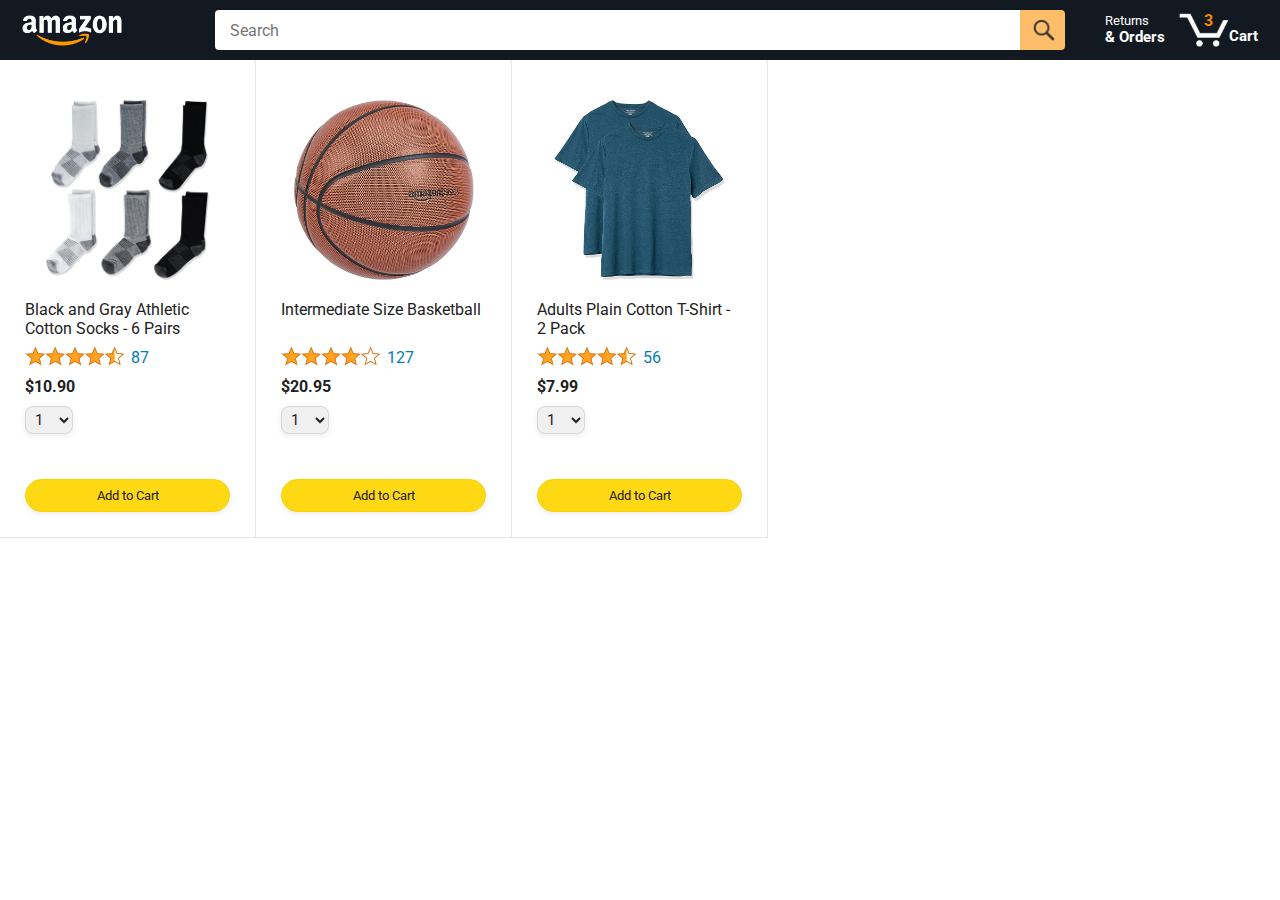
==== projects/finalproject-Amazon-like-App/index.html @ 9d898fbb "final projects init" ====
<!DOCTYPE html>
<html>
  <head>
    <title>Amazon Project</title>

    <!-- This code is needed for responsive design to work.
      (Responsive design = make the website look good on
      smaller screen sizes like a phone or a tablet). -->
    <meta name="viewport" content="width=device-width, initial-scale=1">

    <!-- Load a font called Roboto from Google Fonts. -->
    <link rel="preconnect" href="https://fonts.googleapis.com">
    <link rel="preconnect" href="https://fonts.gstatic.com" crossorigin>
    <link href="https://fonts.googleapis.com/css2?family=Roboto:wght@400;500;700&display=swap" rel="stylesheet">

    <!-- Here are the CSS files for this page. -->
    <link rel="stylesheet" href="styles/shared/general.css">
    <link rel="stylesheet" href="styles/shared/amazon-header.css">
    <link rel="stylesheet" href="styles/pages/amazon.css">
  </head>
  <body>
    <div class="amazon-header">
      <div class="amazon-header-left-section">
        <a href="amazon.html" class="header-link">
          <img class="amazon-logo"
            src="images/amazon-logo-white.png">
          <img class="amazon-mobile-logo"
            src="images/amazon-mobile-logo-white.png">
        </a>
      </div>

      <div class="amazon-header-middle-section">
        <input class="search-bar" type="text" placeholder="Search">

        <button class="search-button">
          <img class="search-icon" src="images/icons/search-icon.png">
        </button>
      </div>

      <div class="amazon-header-right-section">
        <a class="orders-link header-link" href="orders.html">
          <span class="returns-text">Returns</span>
          <span class="orders-text">& Orders</span>
        </a>

        <a class="cart-link header-link" href="checkout.html">
          <img class="cart-icon" src="images/icons/cart-icon.png">
          <div class="cart-quantity">3</div>
          <div class="cart-text">Cart</div>
        </a>
      </div>
    </div>
    
    <div class="main">
      <div class="products-grid">
        <div class="product-container">
          <div class="product-image-container">
            <img class="product-image"
              src="images/products/athletic-cotton-socks-6-pairs.jpg">
          </div>

          <div class="product-name limit-text-to-2-lines">
            Black and Gray Athletic Cotton Socks - 6 Pairs
          </div>

          <div class="product-rating-container">
            <img class="product-rating-stars"
              src="images/ratings/rating-45.png">
            <div class="product-rating-count link-primary">
              87
            </div>
          </div>

          <div class="product-price">
            $10.90
          </div>

          <div class="product-quantity-container">
            <select>
              <option selected value="1">1</option>
              <option value="2">2</option>
              <option value="3">3</option>
              <option value="4">4</option>
              <option value="5">5</option>
              <option value="6">6</option>
              <option value="7">7</option>
              <option value="8">8</option>
              <option value="9">9</option>
              <option value="10">10</option>
            </select>
          </div>

          <div class="product-spacer"></div>

          <div class="added-to-cart">
            <img src="images/icons/checkmark.png">
            Added
          </div>

          <button class="add-to-cart-button button-primary">
            Add to Cart
          </button>
        </div>

        <div class="product-container">
          <div class="product-image-container">
            <img class="product-image"
              src="images/products/intermediate-composite-basketball.jpg">
          </div>

          <div class="product-name limit-text-to-2-lines">
            Intermediate Size Basketball
          </div>

          <div class="product-rating-container">
            <img class="product-rating-stars"
              src="images/ratings/rating-40.png">
            <div class="product-rating-count link-primary">
              127
            </div>
          </div>

          <div class="product-price">
            $20.95
          </div>

          <div class="product-quantity-container">
            <select>
              <option selected value="1">1</option>
              <option value="2">2</option>
              <option value="3">3</option>
              <option value="4">4</option>
              <option value="5">5</option>
              <option value="6">6</option>
              <option value="7">7</option>
              <option value="8">8</option>
              <option value="9">9</option>
              <option value="10">10</option>
            </select>
          </div>

          <div class="product-spacer"></div>

          <div class="added-to-cart">
            <img src="images/icons/checkmark.png">
            Added
          </div>

          <button class="add-to-cart-button button-primary">
            Add to Cart
          </button>
        </div>

        <div class="product-container">
          <div class="product-image-container">
            <img class="product-image"
              src="images/products/adults-plain-cotton-tshirt-2-pack-teal.jpg">
          </div>

          <div class="product-name limit-text-to-2-lines">
            Adults Plain Cotton T-Shirt - 2 Pack
          </div>

          <div class="product-rating-container">
            <img class="product-rating-stars"
              src="images/ratings/rating-45.png">
            <div class="product-rating-count link-primary">
              56
            </div>
          </div>

          <div class="product-price">
            $7.99
          </div>

          <div class="product-quantity-container">
            <select>
              <option selected value="1">1</option>
              <option value="2">2</option>
              <option value="3">3</option>
              <option value="4">4</option>
              <option value="5">5</option>
              <option value="6">6</option>
              <option value="7">7</option>
              <option value="8">8</option>
              <option value="9">9</option>
              <option value="10">10</option>
            </select>
          </div>

          <div class="product-spacer"></div>

          <div class="added-to-cart">
            <img src="images/icons/checkmark.png">
            Added
          </div>

          <button class="add-to-cart-button button-primary">
            Add to Cart
          </button>
        </div>
      </div>
    </div>
  </body>
</html>
---- projects/finalproject-Amazon-like-App/styles/shared/general.css ----
body {
  font-family: Roboto, Arial;
  color: rgb(33, 33, 33);
  /* The <body> element has a default margin of 8px
     on all sides. This removes the default margins. */
  margin: 0;
}

/* <p> elements have a default margin on the top
   and bottom. This removes the default margins. */
p {
  margin: 0;
}

button {
  cursor: pointer;
}

select {
  cursor: pointer;
}

input, select, button {
  font-family: Roboto, Arial;
}

.button-primary {
  color: rgb(33, 33, 33);
  background-color: rgb(255, 216, 20);
  border: 1px solid rgb(252, 210, 0);
  border-radius: 8px;
  cursor: pointer;
  box-shadow: 0 2px 5px rgba(213, 217, 217, 0.5);
}

.button-primary:hover {
  background-color: rgb(247, 202, 0);
  border: 1px solid rgb(242, 194, 0);
}

.button-primary:active {
  background: rgb(255, 216, 20);
  border-color: rgb(252, 210, 0);
  box-shadow: none;
}

.button-secondary {
  color: rgb(33, 33, 33);
  background: white;
  border: 1px solid rgb(213, 217, 217);
  border-radius: 8px;
  cursor: pointer;
  box-shadow: 0 2px 5px rgba(213, 217, 217, 0.5);
}

.button-secondary:hover {
  background-color: rgb(247, 250, 250);
}

.button-secondary:active {
  background-color: rgb(237, 253, 255);
  box-shadow: none;
}

/* These styles will limit text to 2 lines. Anything
   beyond 2 lines will be replaced with "..."
   You can find this code by using an A.I. tool or by
   searching in Google.
   https://css-tricks.com/almanac/properties/l/line-clamp/ */
.limit-text-to-2-lines {
  display: -webkit-box;
  -webkit-line-clamp: 2;
  -webkit-box-orient: vertical;
  overflow: hidden;
}

.link-primary {
  color: rgb(1, 124, 182);
  cursor: pointer;
}

.link-primary:hover {
  color: rgb(196, 80, 0);
}

/* Styles for dropdown selectors. */
select {
  color: rgb(33, 33, 33);
  background-color: rgb(240, 240, 240);
  border: 1px solid rgb(213, 217, 217);
  border-radius: 8px;
  padding: 3px 5px;
  font-size: 15px;
  cursor: pointer;
  box-shadow: 0 2px 5px rgba(213, 217, 217, 0.5);
}

select:focus,
input:focus {
  outline: 2px solid rgb(255, 153, 0);
}
---- projects/finalproject-Amazon-like-App/styles/shared/amazon-header.css ----
.amazon-header {
  background-color: rgb(19, 25, 33);
  color: white;
  padding-left: 15px;
  padding-right: 15px;

  display: flex;
  align-items: center;
  justify-content: space-between;

  position: fixed;
  top: 0;
  left: 0;
  right: 0;
  height: 60px;
}

.amazon-header-left-section {
  width: 180px;
}

@media (max-width: 800px) {
  .amazon-header-left-section {
    width: unset;
  }
}

.header-link {
  display: inline-block;
  padding: 6px;
  border-radius: 2px;
  cursor: pointer;
  text-decoration: none;
  border: 1px solid rgba(0, 0, 0, 0);
}

.header-link:hover {
  border: 1px solid white;
}

.amazon-logo {
  width: 100px;
  margin-top: 5px;
}

.amazon-mobile-logo {
  display: none;
}

@media (max-width: 575px) {
  .amazon-logo {
    display: none;
  }

  .amazon-mobile-logo {
    display: block;
    height: 35px;
    margin-top: 5px;
  }
}

.amazon-header-middle-section {
  flex: 1;
  max-width: 850px;
  margin-left: 10px;
  margin-right: 10px;
  display: flex;
}

.search-bar {
  flex: 1;
  width: 0;
  font-size: 16px;
  height: 38px;
  padding-left: 15px;
  border: none;
  border-top-left-radius: 4px;
  border-bottom-left-radius: 4px;
  border-top-right-radius: 0;
  border-bottom-right-radius: 0;
}

.search-button {
  background-color: rgb(254, 189, 105);
  border: none;
  width: 45px;
  height: 40px;
  border-top-right-radius: 4px;
  border-bottom-right-radius: 4px;
  flex-shrink: 0;
}

.search-icon {
  height: 22px;
  margin-left: 2px;
  margin-top: 3px;
}

.amazon-header-right-section {
  width: 180px;
  flex-shrink: 0;
  display: flex;
  justify-content: end;
}

.orders-link {
  color: white;
}

.returns-text {
  display: block;
  font-size: 13px;
}

.orders-text {
  display: block;
  font-size: 15px;
  font-weight: 700;
}

.cart-link {
  color: white;
  display: flex;
  align-items: center;
  position: relative;
}

.cart-icon {
  width: 50px;
}

.cart-text {
  margin-top: 12px;
  font-size: 15px;
  font-weight: 700;
}

.cart-quantity {
  color: rgb(240, 136, 4);
  font-size: 16px;
  font-weight: 700;

  position: absolute;
  top: 4px;
  left: 22px;
  
  width: 26px;
  text-align: center;
}
---- projects/finalproject-Amazon-like-App/styles/pages/amazon.css ----
.main {
  margin-top: 60px;
}

.products-grid {
  display: grid;

  /* - In CSS Grid, 1fr means a column will take up the
       remaining space in the grid.
     - If we write 1fr 1fr ... 1fr; 8 times, this will
       divide the grid into 8 columns, each taking up an
       equal amount of the space.
     - repeat(8, 1fr); is a shortcut for repeating "1fr"
       8 times (instead of typing out "1fr" 8 times).
       repeat(...) is a special property that works with
       display: grid; */
  grid-template-columns: repeat(8, 1fr);
}

/* @media is used to create responsive design (making the
   website look good on any screen size). This @media
   means when the screen width is 2000px or less, we
   will divide the grid into 7 columns instead of 8. */
@media (max-width: 2000px) {
  .products-grid {
    grid-template-columns: repeat(7, 1fr);
  }
}

/* This @media means when the screen width is 1600px or
   less, we will divide the grid into 6 columns. */
@media (max-width: 1600px) {
  .products-grid {
    grid-template-columns: repeat(6, 1fr);
  }
}

@media (max-width: 1300px) {
  .products-grid {
    grid-template-columns: repeat(5, 1fr);
  }
}

@media (max-width: 1000px) {
  .products-grid {
    grid-template-columns: repeat(4, 1fr);
  }
}

@media (max-width: 800px) {
  .products-grid {
    grid-template-columns: repeat(3, 1fr);
  }
}

@media (max-width: 575px) {
  .products-grid {
    grid-template-columns: repeat(2, 1fr);
  }
}

@media (max-width: 450px) {
  .products-grid {
    grid-template-columns: 1fr;
  }
}

.product-container {
  padding-top: 40px;
  padding-bottom: 25px;
  padding-left: 25px;
  padding-right: 25px;

  border-right: 1px solid rgb(231, 231, 231);
  border-bottom: 1px solid rgb(231, 231, 231);

  display: flex;
  flex-direction: column;
}

.product-image-container {
  display: flex;
  justify-content: center;
  align-items: center;

  height: 180px;
  margin-bottom: 20px;
}

.product-image {
  /* Images will overflow their container by default. To
    prevent this, we set max-width and max-height to 100%
    so they stay inside their container. */
  max-width: 100%;
  max-height: 100%;
}

.product-name {
  height: 40px;
  margin-bottom: 5px;
}

.product-rating-container {
  display: flex;
  align-items: center;
  margin-bottom: 10px;
}

.product-rating-stars {
  width: 100px;
  margin-right: 6px;
}

.product-rating-count {
  color: rgb(1, 124, 182);
  cursor: pointer;
  margin-top: 3px;
}

.product-price {
  font-weight: 700;
  margin-bottom: 10px;
}

.product-quantity-container {
  margin-bottom: 17px;
}

.product-spacer {
  flex: 1;
}

.added-to-cart {
  color: rgb(6, 125, 98);
  font-size: 16px;

  display: flex;
  align-items: center;
  margin-bottom: 8px;

  /* At first, the "Added to cart" message will
     be invisible. Use JavaScript to change the
     opacity and make it visible. */
  opacity: 0;
}

.added-to-cart img {
  height: 20px;
  margin-right: 5px;
}

.add-to-cart-button {
  width: 100%;
  padding: 8px;
  border-radius: 50px;
}
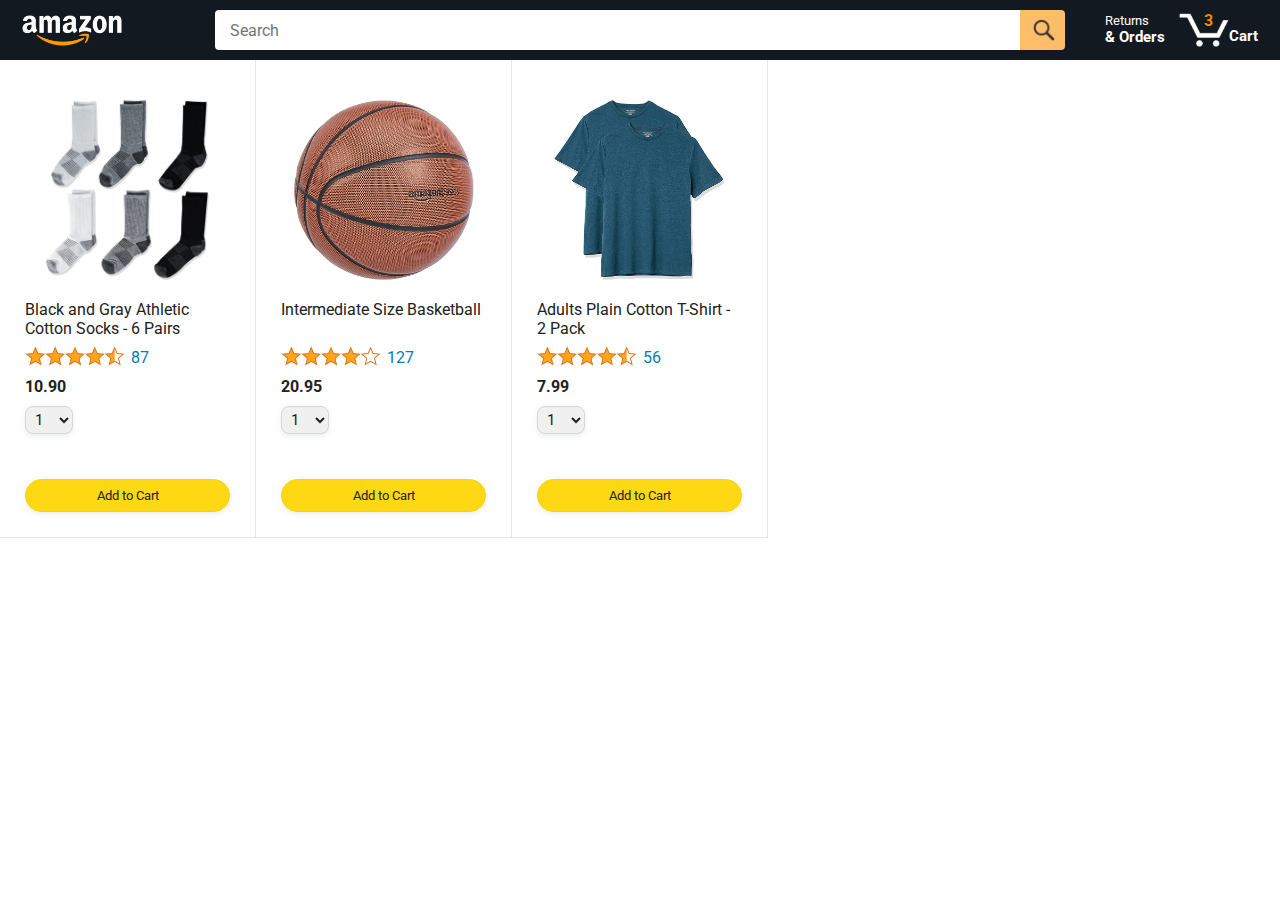
==== commit be8f90ea: "changed primary to index and generated products using JS" ====
--- a/projects/finalproject-Amazon-like-App/index.html
+++ b/projects/finalproject-Amazon-like-App/index.html
@@ -21,7 +21,7 @@
   <body>
     <div class="amazon-header">
       <div class="amazon-header-left-section">
-        <a href="amazon.html" class="header-link">
+        <a href="index.html" class="header-link">
           <img class="amazon-logo"
             src="images/amazon-logo-white.png">
           <img class="amazon-mobile-logo"
@@ -52,154 +52,11 @@
     </div>
     
     <div class="main">
-      <div class="products-grid">
-        <div class="product-container">
-          <div class="product-image-container">
-            <img class="product-image"
-              src="images/products/athletic-cotton-socks-6-pairs.jpg">
-          </div>
+      <div class="products-grid js-product-grid">
+      </div>
 
-          <div class="product-name limit-text-to-2-lines">
-            Black and Gray Athletic Cotton Socks - 6 Pairs
-          </div>
+    </div>
 
-          <div class="product-rating-container">
-            <img class="product-rating-stars"
-              src="images/ratings/rating-45.png">
-            <div class="product-rating-count link-primary">
-              87
-            </div>
-          </div>
-
-          <div class="product-price">
-            $10.90
-          </div>
-
-          <div class="product-quantity-container">
-            <select>
-              <option selected value="1">1</option>
-              <option value="2">2</option>
-              <option value="3">3</option>
-              <option value="4">4</option>
-              <option value="5">5</option>
-              <option value="6">6</option>
-              <option value="7">7</option>
-              <option value="8">8</option>
-              <option value="9">9</option>
-              <option value="10">10</option>
-            </select>
-          </div>
-
-          <div class="product-spacer"></div>
-
-          <div class="added-to-cart">
-            <img src="images/icons/checkmark.png">
-            Added
-          </div>
-
-          <button class="add-to-cart-button button-primary">
-            Add to Cart
-          </button>
-        </div>
-
-        <div class="product-container">
-          <div class="product-image-container">
-            <img class="product-image"
-              src="images/products/intermediate-composite-basketball.jpg">
-          </div>
-
-          <div class="product-name limit-text-to-2-lines">
-            Intermediate Size Basketball
-          </div>
-
-          <div class="product-rating-container">
-            <img class="product-rating-stars"
-              src="images/ratings/rating-40.png">
-            <div class="product-rating-count link-primary">
-              127
-            </div>
-          </div>
-
-          <div class="product-price">
-            $20.95
-          </div>
-
-          <div class="product-quantity-container">
-            <select>
-              <option selected value="1">1</option>
-              <option value="2">2</option>
-              <option value="3">3</option>
-              <option value="4">4</option>
-              <option value="5">5</option>
-              <option value="6">6</option>
-              <option value="7">7</option>
-              <option value="8">8</option>
-              <option value="9">9</option>
-              <option value="10">10</option>
-            </select>
-          </div>
-
-          <div class="product-spacer"></div>
-
-          <div class="added-to-cart">
-            <img src="images/icons/checkmark.png">
-            Added
-          </div>
-
-          <button class="add-to-cart-button button-primary">
-            Add to Cart
-          </button>
-        </div>
-
-        <div class="product-container">
-          <div class="product-image-container">
-            <img class="product-image"
-              src="images/products/adults-plain-cotton-tshirt-2-pack-teal.jpg">
-          </div>
-
-          <div class="product-name limit-text-to-2-lines">
-            Adults Plain Cotton T-Shirt - 2 Pack
-          </div>
-
-          <div class="product-rating-container">
-            <img class="product-rating-stars"
-              src="images/ratings/rating-45.png">
-            <div class="product-rating-count link-primary">
-              56
-            </div>
-          </div>
-
-          <div class="product-price">
-            $7.99
-          </div>
-
-          <div class="product-quantity-container">
-            <select>
-              <option selected value="1">1</option>
-              <option value="2">2</option>
-              <option value="3">3</option>
-              <option value="4">4</option>
-              <option value="5">5</option>
-              <option value="6">6</option>
-              <option value="7">7</option>
-              <option value="8">8</option>
-              <option value="9">9</option>
-              <option value="10">10</option>
-            </select>
-          </div>
-
-          <div class="product-spacer"></div>
-
-          <div class="added-to-cart">
-            <img src="images/icons/checkmark.png">
-            Added
-          </div>
-
-          <button class="add-to-cart-button button-primary">
-            Add to Cart
-          </button>
-        </div>
-      </div>
-    </div>
+    <script src="scripts/amazon.js"></script>
   </body>
 </html>
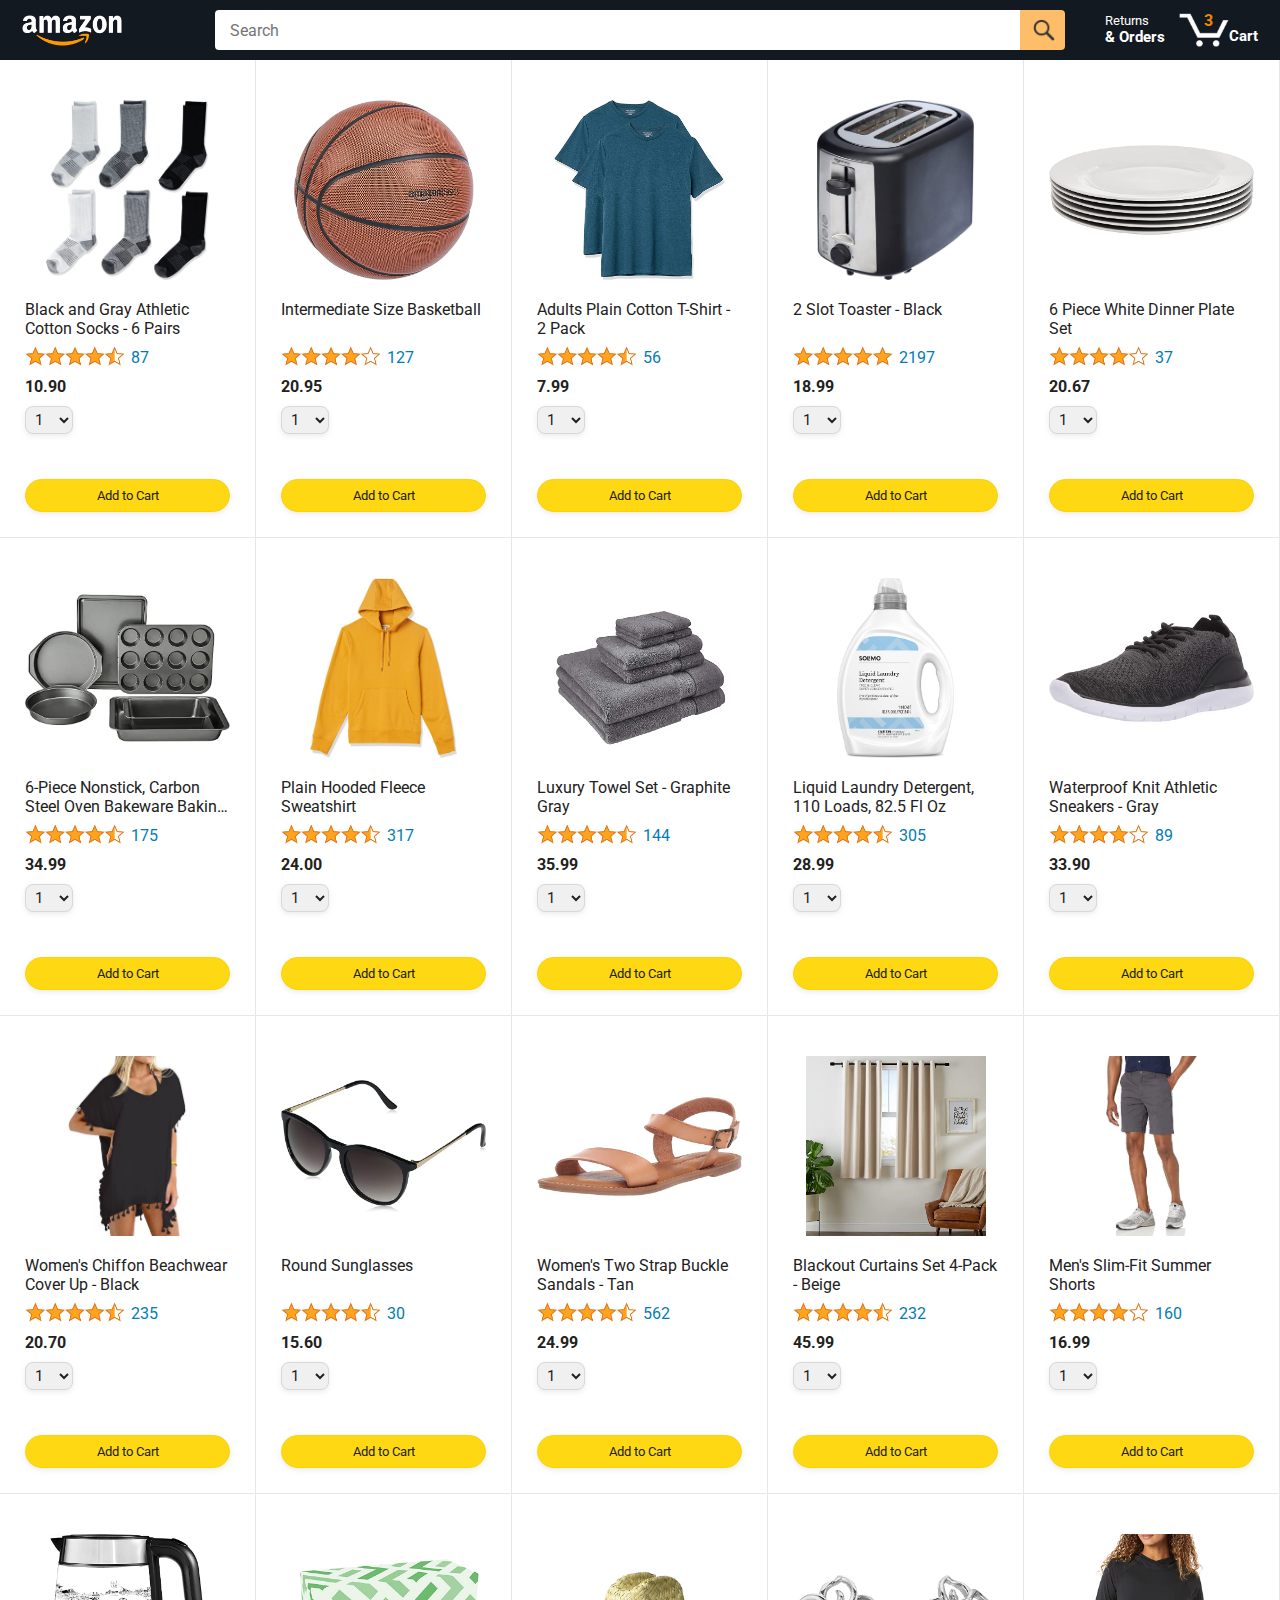
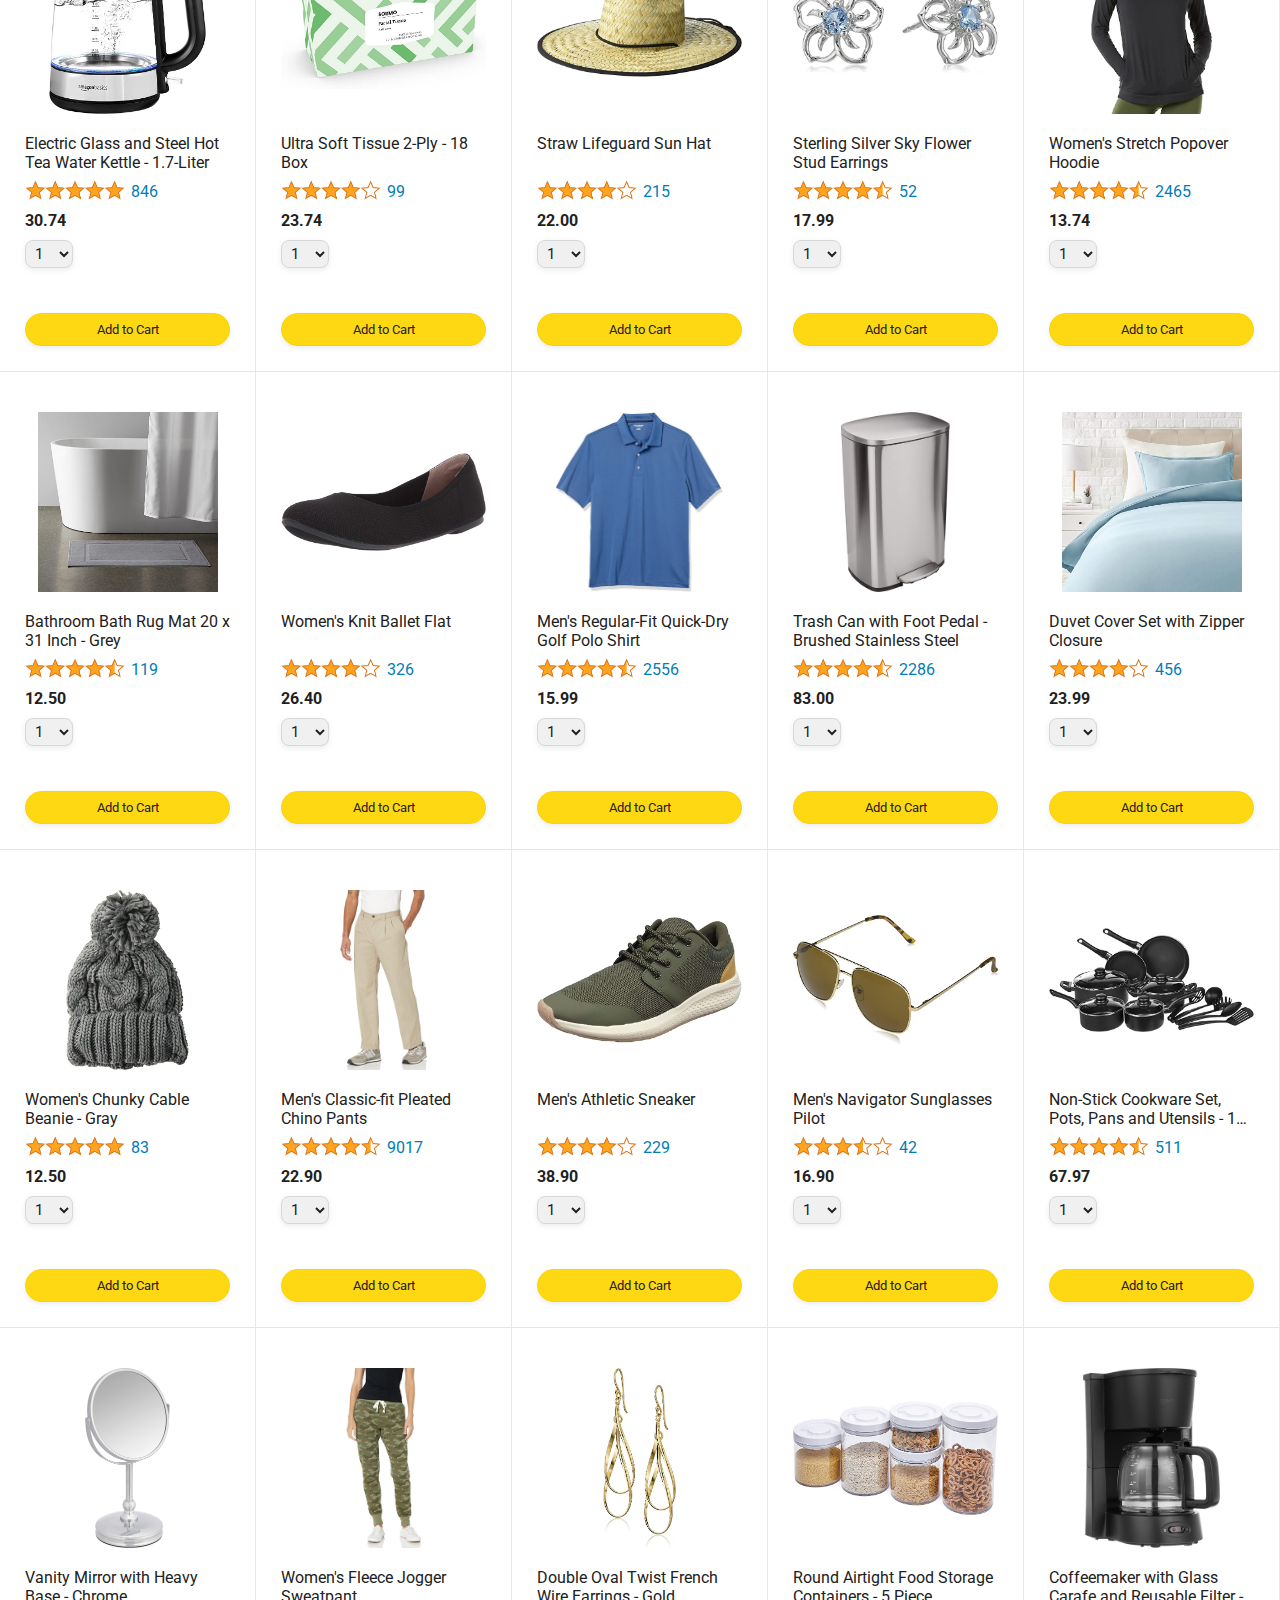
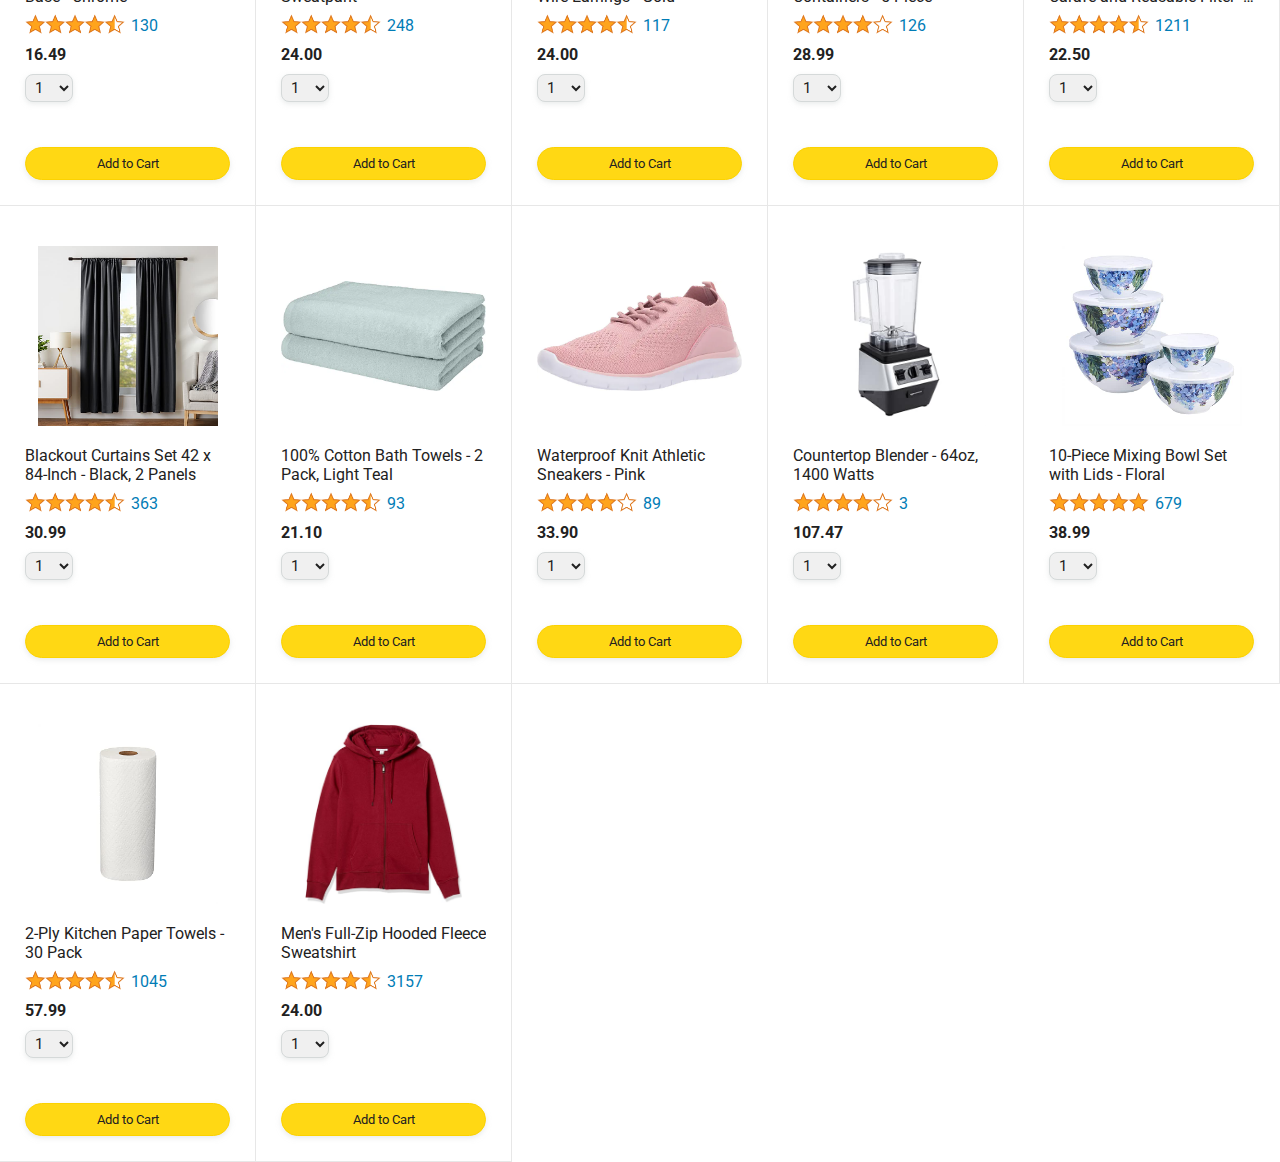
==== commit 049045e6: "used product.js file to generate products" ====
--- a/projects/finalproject-Amazon-like-App/index.html
+++ b/projects/finalproject-Amazon-like-App/index.html
@@ -57,6 +57,7 @@
 
     </div>
 
+    <script src="data/products.js"></script>
     <script src="scripts/amazon.js"></script>
   </body>
 </html>
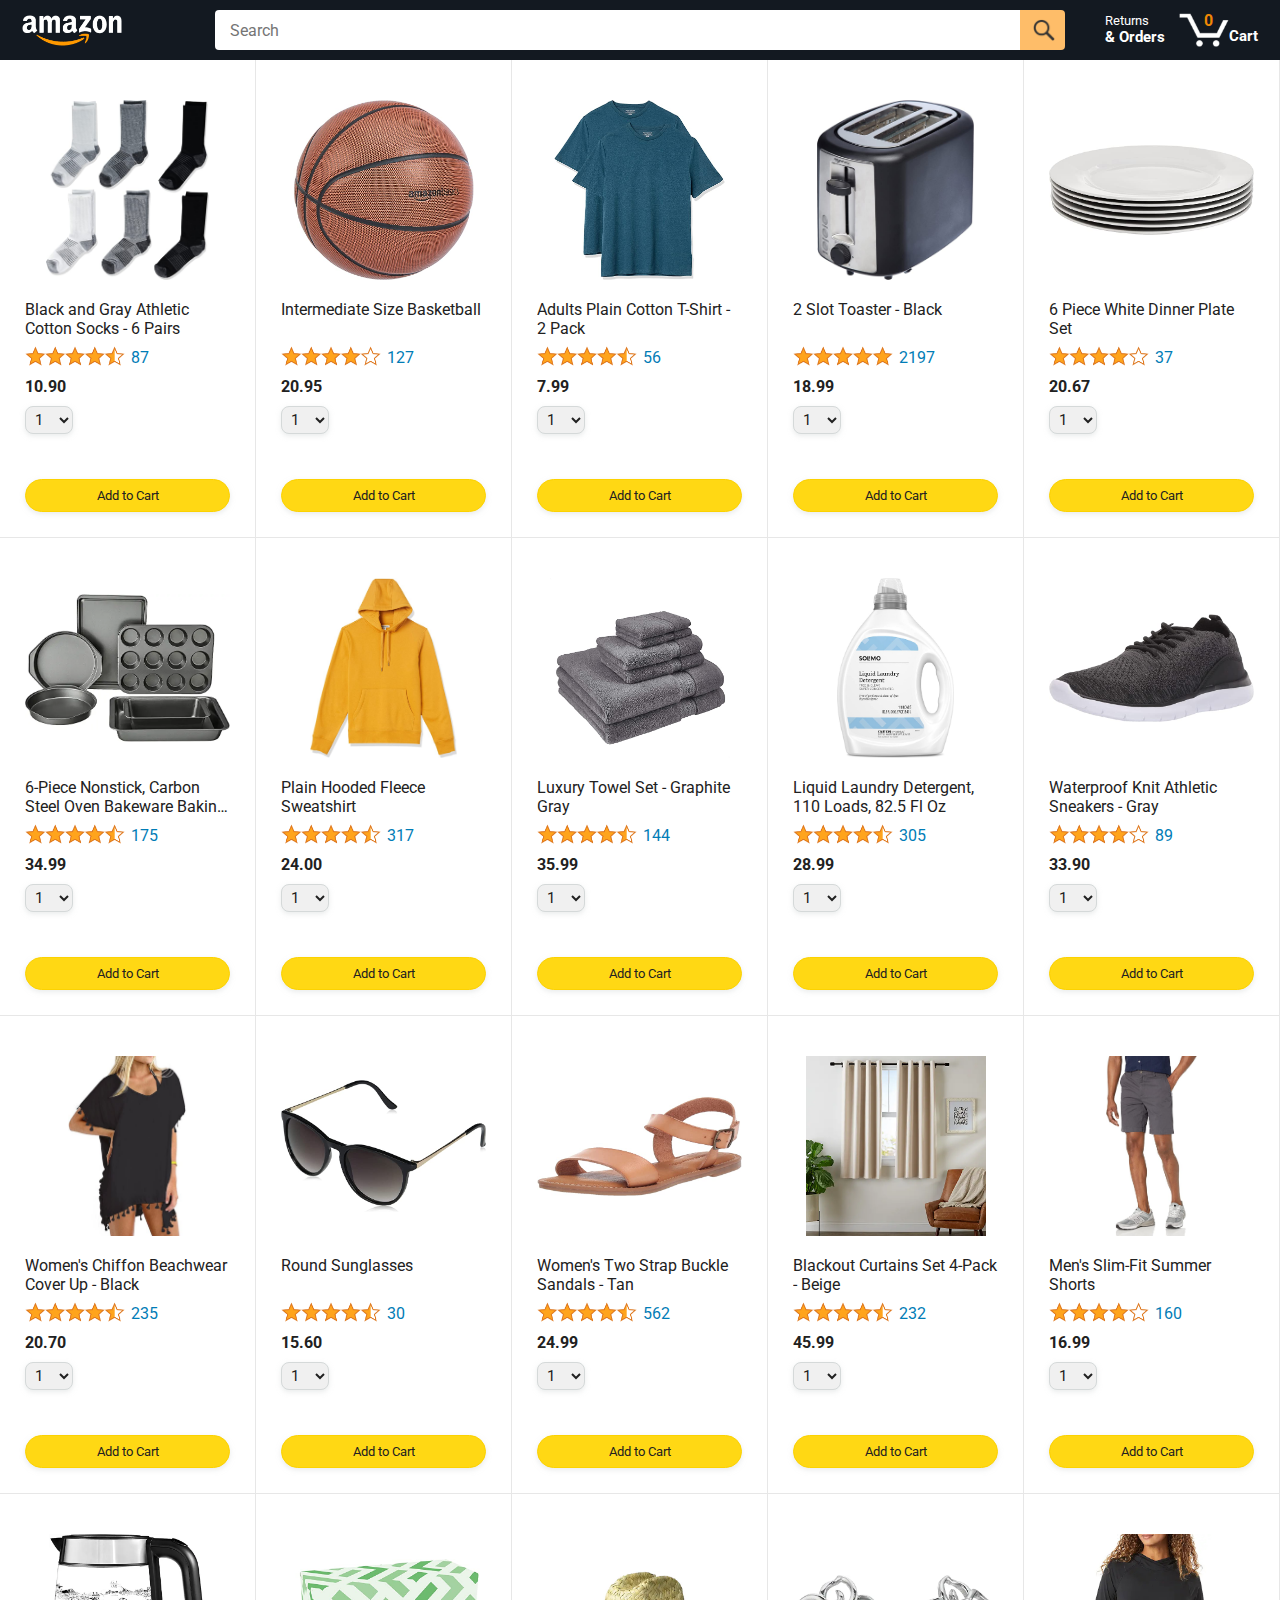
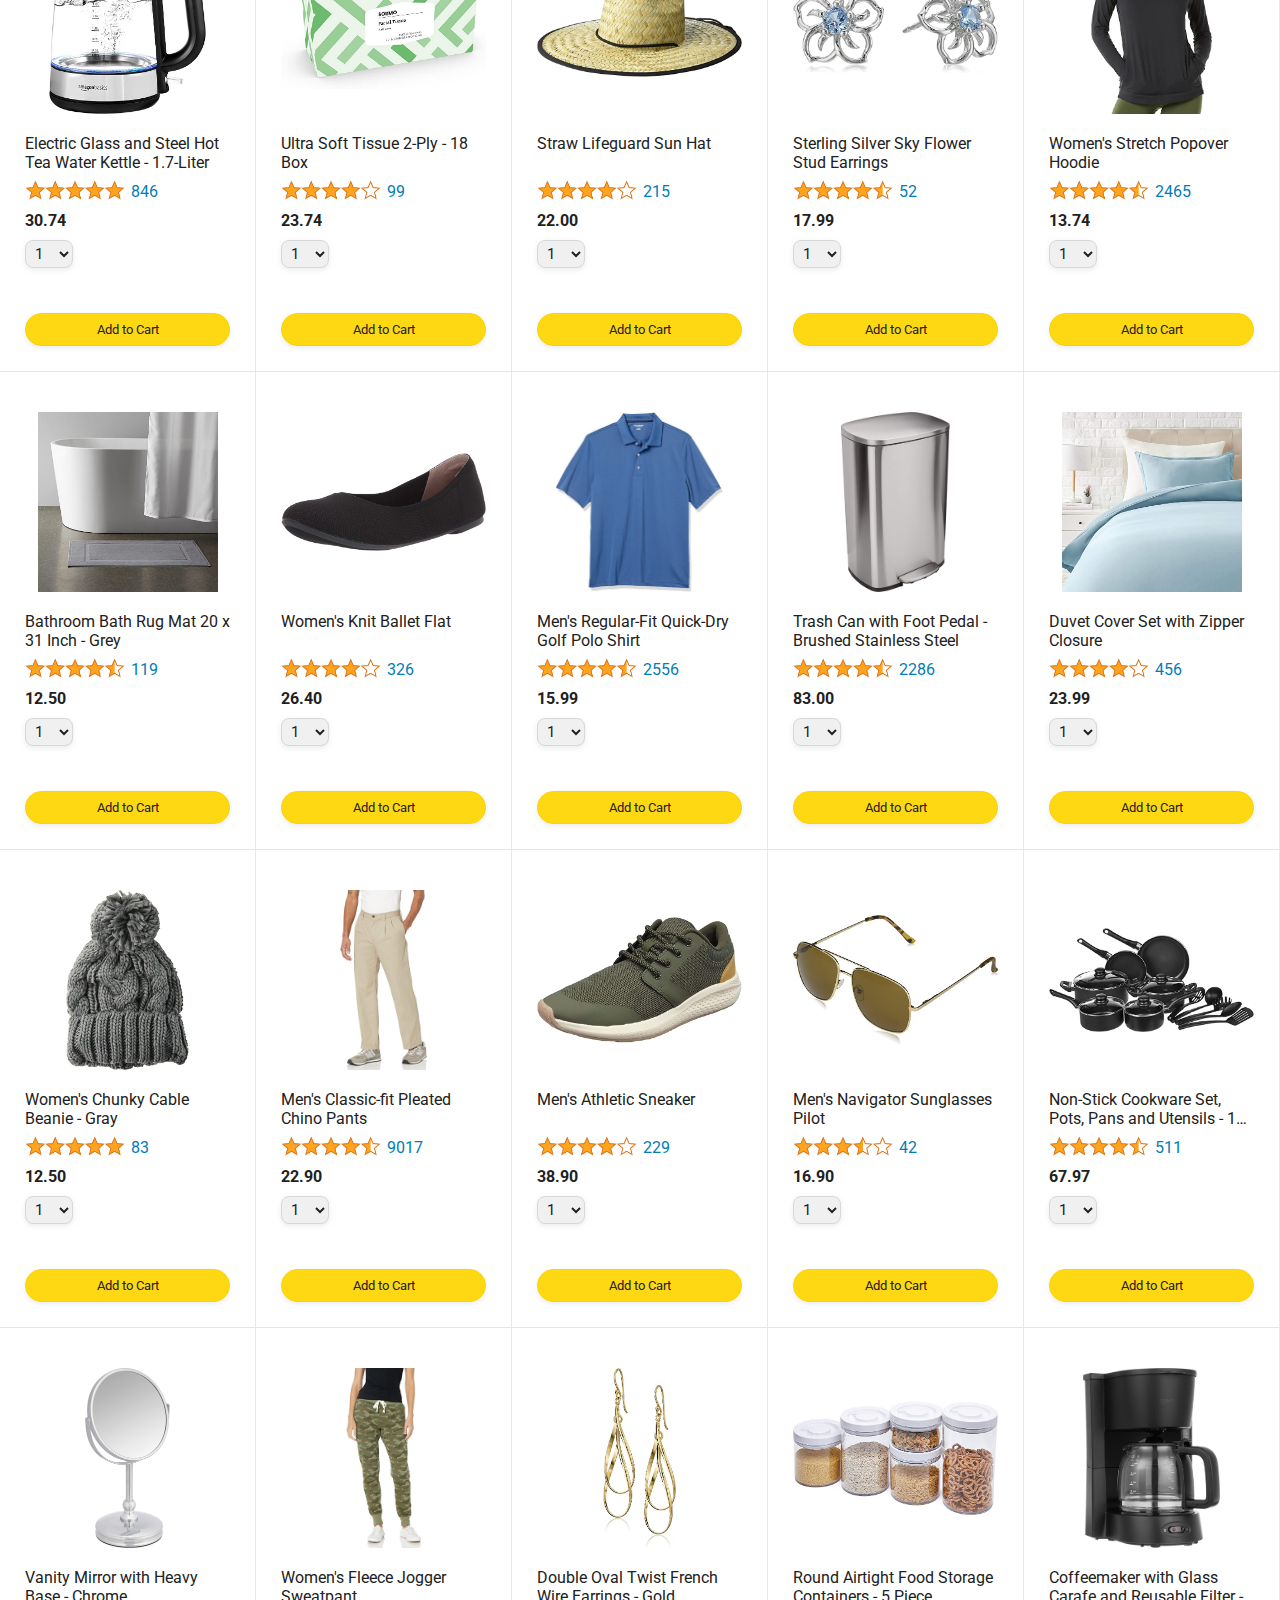
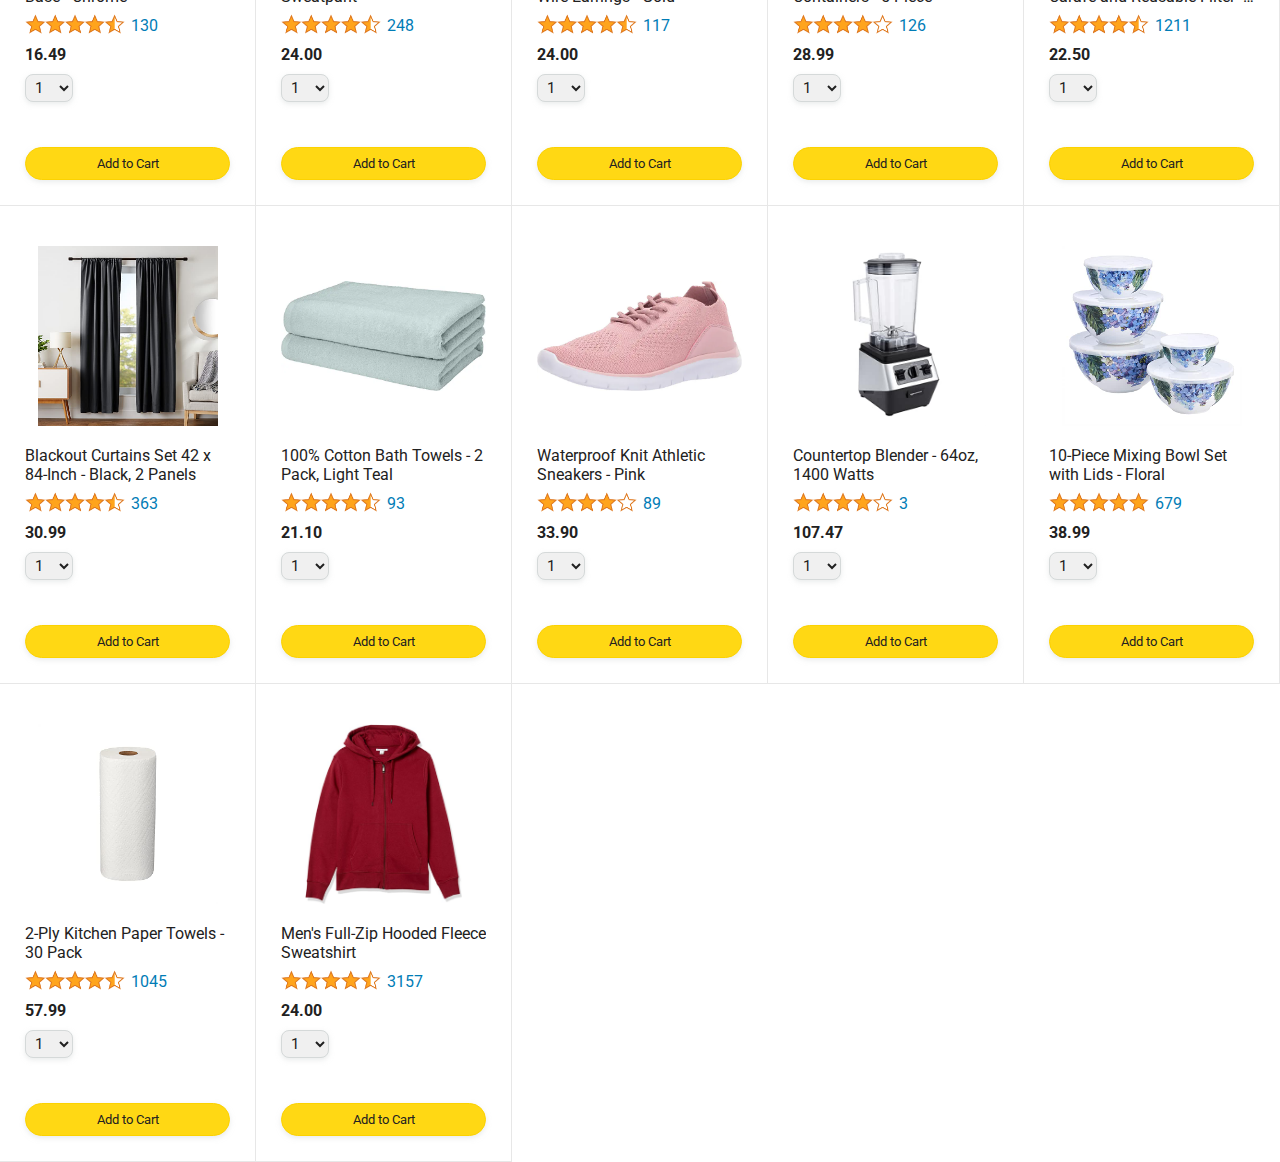
==== commit 0ec3c0ae: "'made add to cart interactive'" ====
--- a/projects/finalproject-Amazon-like-App/index.html
+++ b/projects/finalproject-Amazon-like-App/index.html
@@ -45,7 +45,7 @@
 
         <a class="cart-link header-link" href="checkout.html">
           <img class="cart-icon" src="images/icons/cart-icon.png">
-          <div class="cart-quantity">3</div>
+          <div class="cart-quantity js-cart-quantity">0</div>
           <div class="cart-text">Cart</div>
         </a>
       </div>
@@ -57,6 +57,7 @@
 
     </div>
 
+    <script src="data/cart.js"></script>
     <script src="data/products.js"></script>
     <script src="scripts/amazon.js"></script>
   </body>
